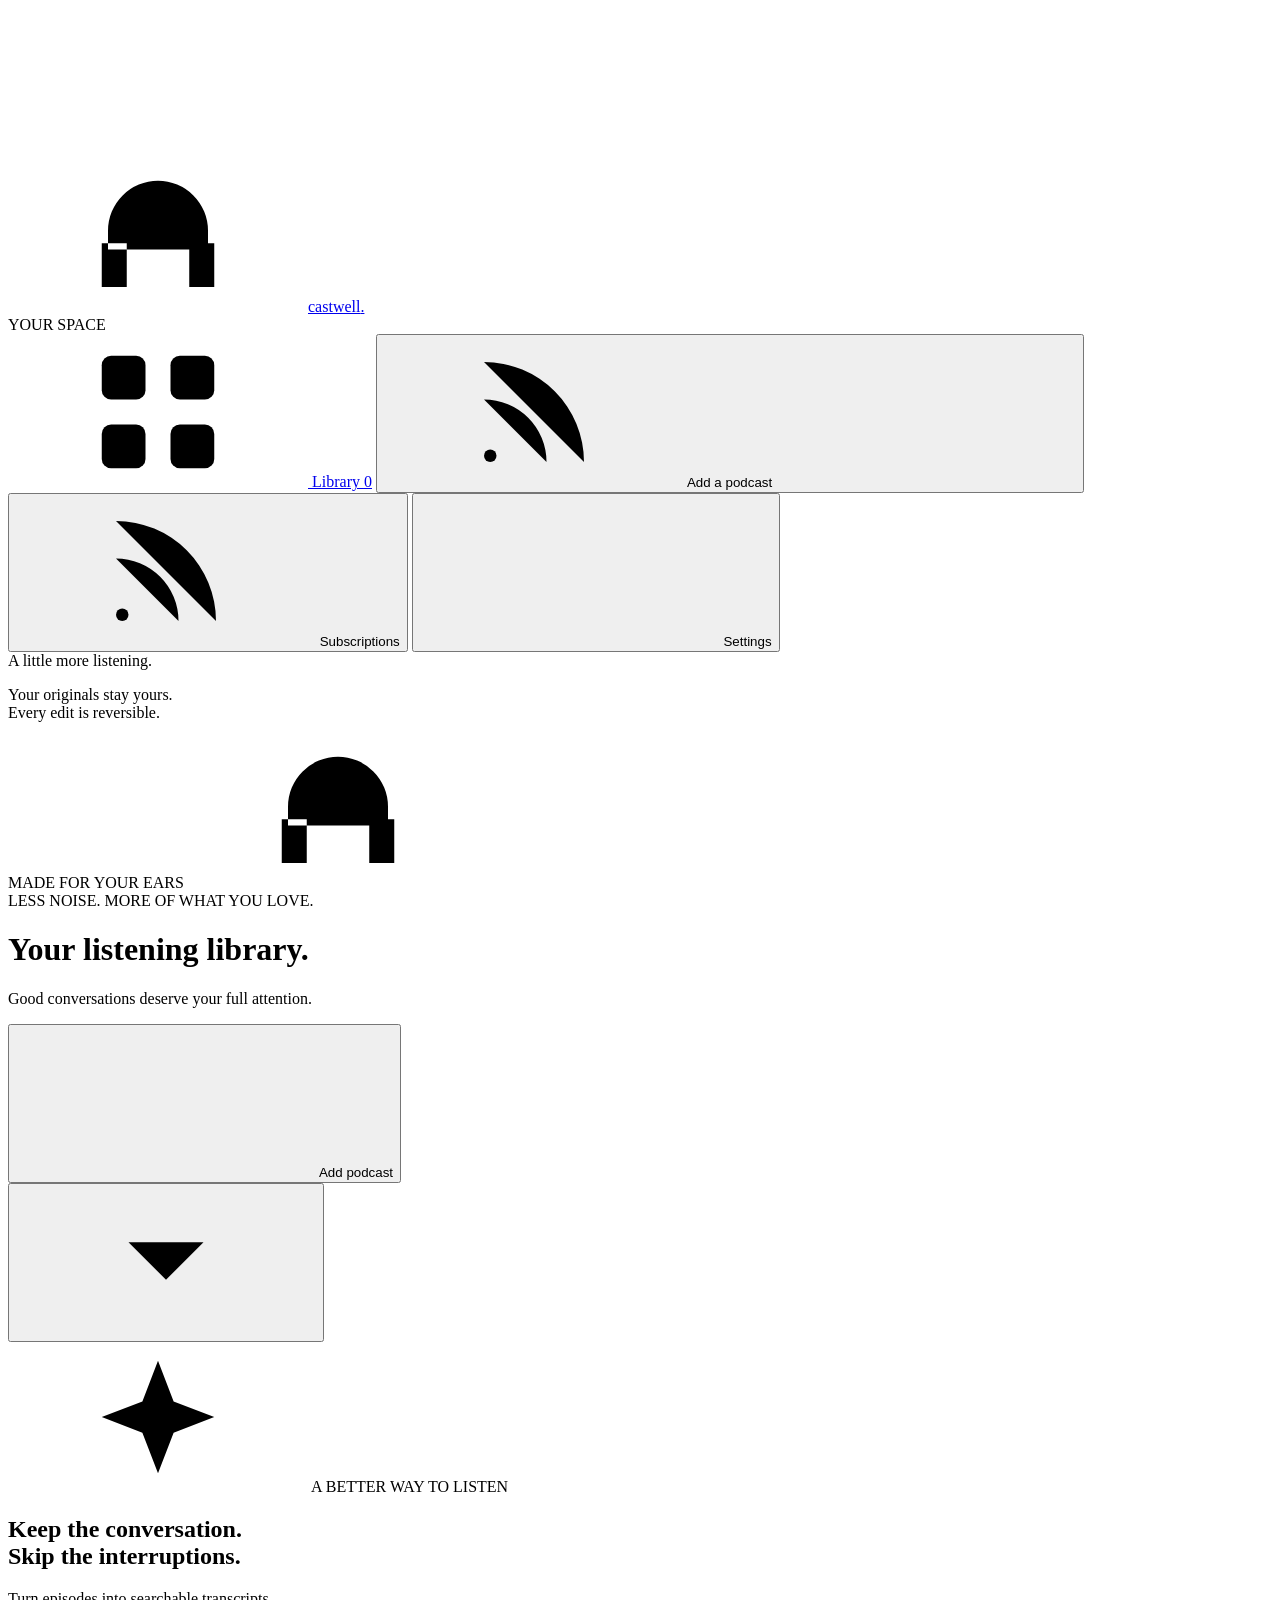
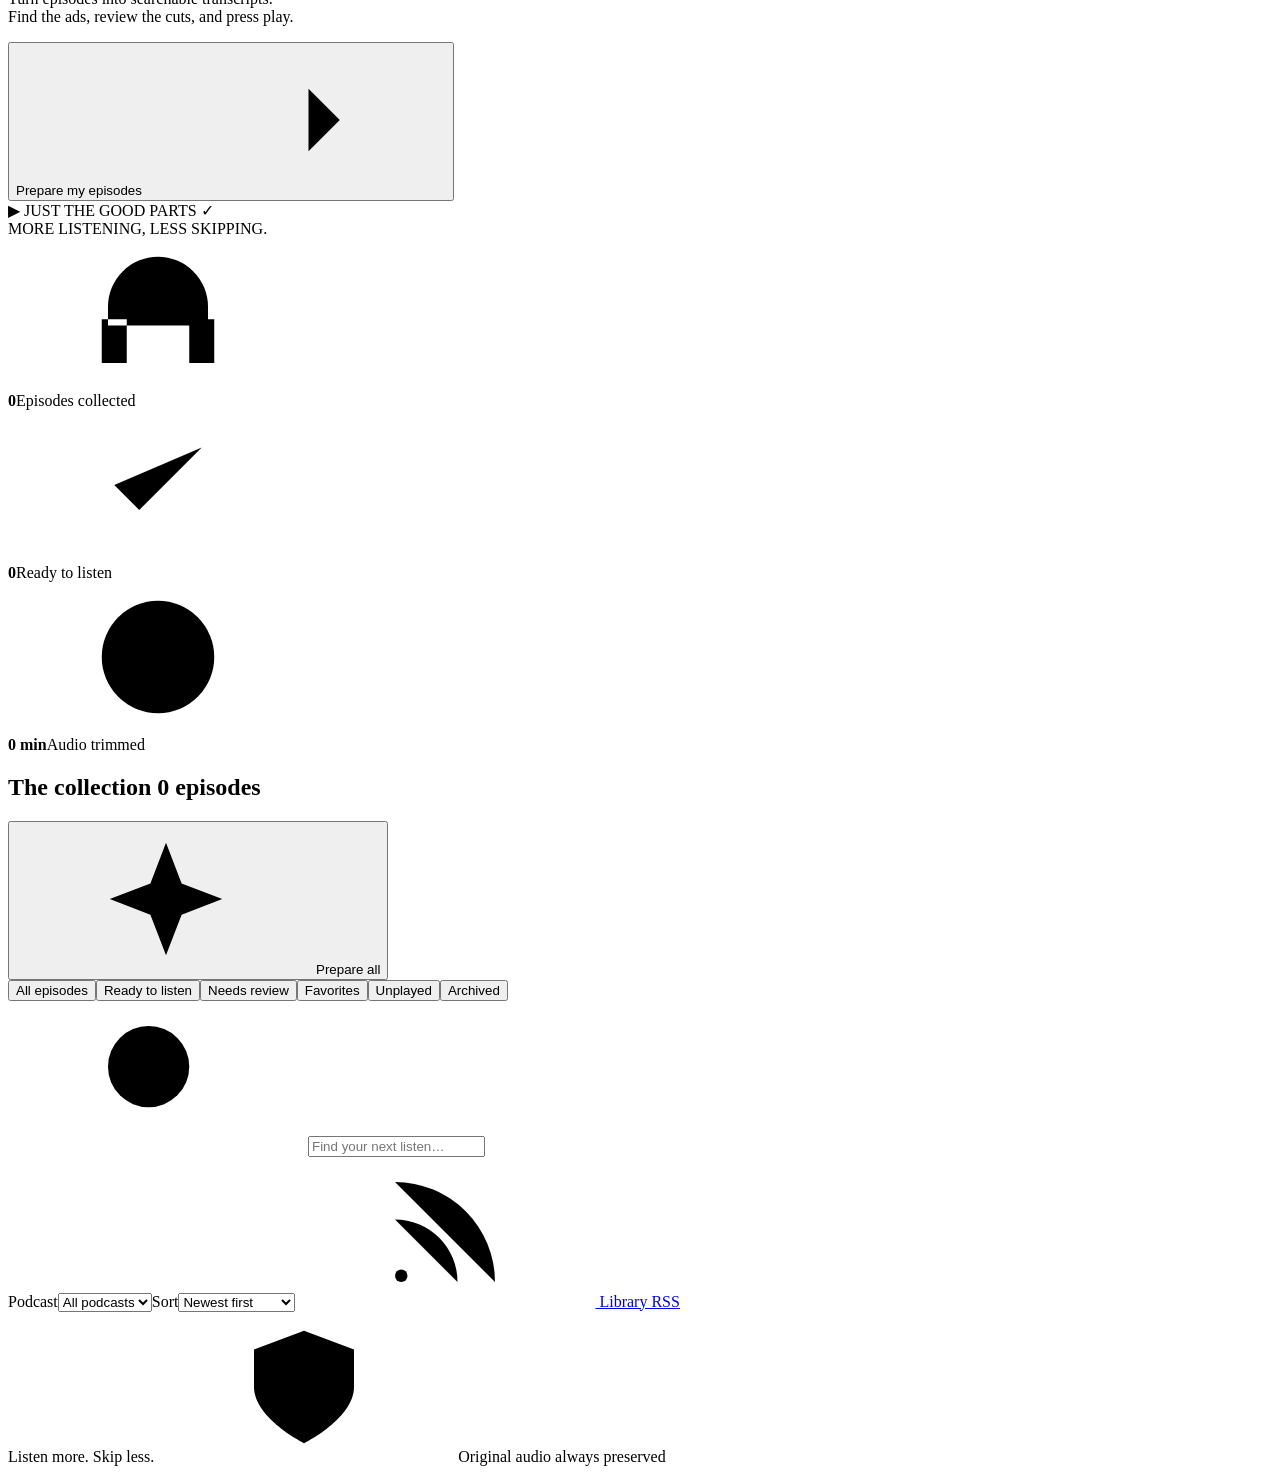
==== castwell/static/index.html @ d1eed30d "Publish Castwell with demo media and Windows waveform support" ====
<!doctype html>
<html lang="en">
<head>
  <meta charset="utf-8">
  <meta name="viewport" content="width=device-width, initial-scale=1">
  <meta name="theme-color" content="#10141d">
  <meta name="description" content="Your podcast library, with searchable transcripts and tools to find and remove advertisements.">
  <title>Castwell · Your listening library</title>
  <link rel="icon" href="data:image/svg+xml,%3Csvg xmlns='http://www.w3.org/2000/svg' viewBox='0 0 64 64'%3E%3Crect width='64' height='64' rx='18' fill='%23ff9c72'/%3E%3Cpath d='M19 34v-7a13 13 0 0 1 26 0v7M19 30v14m26-14v14' fill='none' stroke='%2310151e' stroke-width='7' stroke-linecap='round'/%3E%3C/svg%3E">
  <link rel="stylesheet" href="/static/style.css">
  <script src="/static/app.js" defer></script>
</head>
<body>
  <svg class="icon-defs" xmlns="http://www.w3.org/2000/svg" aria-hidden="true">
    <symbol id="i-headphones" viewBox="0 0 24 24"><path d="M4 14v-3a8 8 0 0 1 16 0v3M4 13H3v7h4v-7H4Zm16 0h1v7h-4v-7h3Z"/></symbol>
    <symbol id="i-grid" viewBox="0 0 24 24"><rect x="3" y="3" width="7" height="7" rx="1.5"/><rect x="14" y="3" width="7" height="7" rx="1.5"/><rect x="3" y="14" width="7" height="7" rx="1.5"/><rect x="14" y="14" width="7" height="7" rx="1.5"/></symbol>
    <symbol id="i-plus" viewBox="0 0 24 24"><path d="M12 5v14M5 12h14"/></symbol>
    <symbol id="i-search" viewBox="0 0 24 24"><circle cx="10.5" cy="10.5" r="6.5"/><path d="m16 16 4 4"/></symbol>
    <symbol id="i-play" viewBox="0 0 24 24"><path d="m8 4 12 8-12 8Z"/></symbol>
    <symbol id="i-spark" viewBox="0 0 24 24"><path d="m12 3 2.5 6.5L21 12l-6.5 2.5L12 21l-2.5-6.5L3 12l6.5-2.5L12 3ZM20 2v4m-2-2h4"/></symbol>
    <symbol id="i-arrow" viewBox="0 0 24 24"><path d="M5 12h14m-5-5 5 5-5 5"/></symbol>
    <symbol id="i-clock" viewBox="0 0 24 24"><circle cx="12" cy="12" r="9"/><path d="M12 7v5l3 2"/></symbol>
    <symbol id="i-check" viewBox="0 0 24 24"><path d="m5 12 4 4L19 6"/></symbol>
    <symbol id="i-text" viewBox="0 0 24 24"><path d="M5 4h14v16H5ZM8 8h8M8 12h8M8 16h5"/></symbol>
    <symbol id="i-close" viewBox="0 0 24 24"><path d="m6 6 12 12M6 18 18 6"/></symbol>
    <symbol id="i-download" viewBox="0 0 24 24"><path d="M12 3v12m-5-5 5 5 5-5M4 16v5h16v-5"/></symbol>
    <symbol id="i-trash" viewBox="0 0 24 24"><path d="M3 6h18M9 6V3h6v3M6 6l1 15h10l1-15M10 10v7m4-7v7"/></symbol>
    <symbol id="i-info" viewBox="0 0 24 24"><circle cx="12" cy="12" r="9"/><path d="M12 11v6m0-10v1"/></symbol>
    <symbol id="i-rss" viewBox="0 0 24 24"><path d="M4 4a16 16 0 0 1 16 16M4 10a10 10 0 0 1 10 10"/><circle cx="5" cy="19" r="1"/></symbol>
    <symbol id="i-heart" viewBox="0 0 24 24"><path d="M20.8 4.6a5.5 5.5 0 0 0-7.8 0L12 5.7l-1.1-1.1a5.5 5.5 0 0 0-7.8 7.8L12 21l8.8-8.6a5.5 5.5 0 0 0 0-7.8Z"/></symbol>
    <symbol id="i-settings" viewBox="0 0 24 24"><path d="M4 7h16M4 17h16M8 4v6m8 4v6"/></symbol>
    <symbol id="i-upload" viewBox="0 0 24 24"><path d="M12 16V3m-5 5 5-5 5 5M4 16v5h16v-5"/></symbol>
    <symbol id="i-pause" viewBox="0 0 24 24"><path d="M8 4v16M16 4v16"/></symbol>
    <symbol id="i-chevron" viewBox="0 0 24 24"><path d="m6 9 6 6 6-6"/></symbol>
    <symbol id="i-history" viewBox="0 0 24 24"><path d="M3 11a9 9 0 1 1 2 7M3 4v7h7M12 7v5l3 2"/></symbol>
    <symbol id="i-shield" viewBox="0 0 24 24"><path d="m12 3 8 3v6c0 5-8 9-8 9s-8-4-8-9V6l8-3Z"/><path d="m8 12 3 3 5-6"/></symbol>
  </svg>

  <aside class="sidebar" aria-label="Navigation">
    <a class="brand" href="/" aria-label="Castwell home"><span class="brand-mark"><svg class="icon"><use href="#i-headphones"/></svg></span><span>castwell<span class="brand-dot">.</span></span></a>
    <div class="sidebar-label">YOUR SPACE</div>
    <a class="nav-link active" href="#library" aria-current="page"><svg class="icon"><use href="#i-grid"/></svg> Library <span id="nav-count" class="nav-count">0</span></a>
    <button class="nav-link" id="sidebar-import"><svg class="icon"><use href="#i-rss"/></svg> Add a podcast <svg class="icon nav-plus"><use href="#i-plus"/></svg></button>
    <button class="nav-link" id="sidebar-subscriptions" aria-label="Manage subscriptions"><svg class="icon"><use href="#i-rss"/></svg> Subscriptions</button>
    <button class="nav-link" id="sidebar-settings" aria-label="Open settings"><svg class="icon"><use href="#i-settings"/></svg> Settings</button>
    <div class="sidebar-bottom">
      <div class="local-badge"><span class="status-dot"></span> A little more listening.</div>
      <p>Your originals stay yours.<br>Every edit is reversible.</p>
      <div class="sidebar-footer">MADE FOR YOUR EARS <svg class="icon"><use href="#i-headphones"/></svg></div>
    </div>
  </aside>

  <main id="library" class="main">
    <header class="page-header">
      <div><div class="eyebrow">LESS NOISE. MORE OF WHAT YOU LOVE.</div><h1>Your listening library<span>.</span></h1><p class="subtitle">Good conversations deserve your full attention.</p></div>
      <div class="header-actions"><button class="button primary" id="import-button"><svg class="icon"><use href="#i-plus"/></svg> Add podcast</button><div class="add-menu-wrap"><button class="button primary add-more" id="add-more" aria-label="More ways to add audio" aria-expanded="false" aria-controls="add-menu"><svg class="icon"><use href="#i-chevron"/></svg></button><div class="add-menu" id="add-menu" hidden><button id="upload-button"><svg class="icon"><use href="#i-upload"/></svg> Upload audio</button><button id="import-opml-button"><svg class="icon"><use href="#i-rss"/></svg> Import subscriptions</button><button id="mobile-subscriptions"><svg class="icon"><use href="#i-rss"/></svg> Manage subscriptions</button><button id="mobile-settings"><svg class="icon"><use href="#i-settings"/></svg> Settings &amp; models</button></div></div></div>
    </header>

    <section class="hero" aria-labelledby="hero-title">
      <div class="hero-copy"><span class="hero-label"><svg class="icon"><use href="#i-spark"/></svg> A BETTER WAY TO LISTEN</span><h2 id="hero-title">Keep the conversation.<br>Skip the interruptions.</h2><p>Turn episodes into searchable transcripts.<br>Find the ads, review the cuts, and press play.</p><button id="hero-process" class="button dark">Prepare my episodes <svg class="icon"><use href="#i-arrow"/></svg></button></div>
      <div class="hero-art" aria-hidden="true"><div class="orbit orbit-one"></div><div class="orbit orbit-two"></div><div class="waveform"><i></i><i></i><i></i><i></i><i></i><i></i><i></i><i></i><i></i><i></i><i></i><i></i><i></i><i></i><i></i><i></i><i></i><i></i><i></i><i></i><i></i><i></i><i></i><i></i><i></i><i></i><i></i><i></i><i></i><i></i><i></i></div><div class="art-caption"><span class="art-play">▶</span> JUST THE GOOD PARTS <span class="art-check">✓</span></div><span class="art-small">MORE LISTENING, LESS SKIPPING.</span></div>
    </section>

    <section class="stats" aria-label="Library statistics">
      <div class="stat"><span class="stat-icon"><svg class="icon"><use href="#i-headphones"/></svg></span><div><strong id="stat-episodes">0</strong><span>Episodes collected</span></div></div>
      <div class="stat"><span class="stat-icon green"><svg class="icon"><use href="#i-check"/></svg></span><div><strong id="stat-ready">0</strong><span>Ready to listen</span></div></div>
      <div class="stat"><span class="stat-icon peach"><svg class="icon"><use href="#i-clock"/></svg></span><div><strong id="stat-removed">0 min</strong><span>Audio trimmed</span></div></div>
    </section>

    <details id="queue-panel" class="queue-panel" hidden><summary><span><span class="status-spinner"></span> <strong id="queue-title">Preparing your next listen</strong></span><span id="queue-count" class="muted"></span></summary><div id="queue-jobs" class="queue-jobs"></div></details>

    <section class="collection" aria-labelledby="collection-title">
      <div class="collection-heading"><div><h2 id="collection-title">The collection <span id="collection-count">0 episodes</span></h2></div><button id="process-button" class="button subtle"><svg class="icon"><use href="#i-spark"/></svg><span id="process-label">Prepare all</span></button></div>
      <div class="collection-tools"><div class="filter-tabs" role="group" aria-label="Filter episodes"><button class="filter-tab active" data-filter="all" aria-pressed="true">All episodes</button><button class="filter-tab" data-filter="ready" aria-pressed="false">Ready to listen</button><button class="filter-tab" data-filter="review" aria-pressed="false">Needs review <span id="review-count" hidden>0</span></button><button class="filter-tab" data-filter="favorites" aria-pressed="false">Favorites</button><button class="filter-tab" data-filter="unplayed" aria-pressed="false">Unplayed</button><button class="filter-tab" data-filter="archived" aria-pressed="false">Archived</button></div><label class="search-field"><svg class="icon"><use href="#i-search"/></svg><input type="search" id="library-search" placeholder="Find your next listen…" aria-label="Search podcast library"></label></div>
      <div class="library-controls"><label class="compact-field"><span>Podcast</span><select id="podcast-filter" aria-label="Filter by podcast"><option value="">All podcasts</option></select></label><label class="compact-field"><span>Sort</span><select id="library-sort" aria-label="Sort episodes"><option value="newest">Newest first</option><option value="oldest">Oldest first</option><option value="title">Episode title</option><option value="duration">Shortest first</option><option value="recent">Recently played</option></select></label><a class="text-button library-rss" href="/api/export/feed" download title="Download your prepared library as an RSS feed"><svg class="icon"><use href="#i-rss"/></svg> Library RSS</a></div>
      <div class="selection-bar" id="selection-bar" hidden><span id="selection-count"></span><div><button class="text-button" id="download-selection">Download audio only</button><button class="text-button" id="clear-selection">Clear selection</button></div></div>
      <div id="library-error" class="notice error-notice" role="alert" hidden></div>
      <div id="episodes" class="episode-grid" aria-live="polite" aria-busy="true"></div>
      <div id="empty-state" class="empty-state" hidden><div class="empty-icon"><svg class="icon"><use href="#i-headphones"/></svg></div><h3>Your next great listen starts here.</h3><p>Add a podcast’s RSS feed to build your collection.<br>We’ll take care of the transcripts and help find the interruptions.</p><button id="empty-import" class="button primary"><svg class="icon"><use href="#i-plus"/></svg> Add your first podcast</button><span class="empty-note">Have an RSS link? That’s all you need.</span></div>
      <div id="no-results" class="empty-state compact" hidden><svg class="icon"><use href="#i-search"/></svg><h3>No episodes found</h3><p>Try another search or choose a different filter.</p></div>
    </section>
    <footer class="page-footer"><span>Listen more. Skip less.</span><span><svg class="icon"><use href="#i-shield"/></svg> Original audio always preserved</span></footer>
  </main>

  <dialog id="import-dialog" class="import-dialog" aria-labelledby="import-title">
    <form id="import-form"><div class="dialog-heading"><span class="dialog-icon"><svg class="icon"><use href="#i-rss"/></svg></span><button class="icon-button" type="button" id="close-import" aria-label="Close add podcast"><svg class="icon"><use href="#i-close"/></svg></button></div><h2 id="import-title">A new addition to your rotation.</h2><p>Paste a podcast’s RSS feed URL. Episodes will appear in your library, ready to prepare.</p><label class="field-label" for="feed-url">Podcast RSS feed</label><input type="url" id="feed-url" name="url" placeholder="https://example.com/podcast/feed.xml" required autocomplete="off"><div class="notice error-notice" id="import-error" role="alert" hidden></div><button type="submit" class="button primary full-width" id="import-submit">Add to my library <svg class="icon"><use href="#i-arrow"/></svg></button><small>Audio is downloaded when you prepare an episode.</small></form>
  </dialog>

  <dialog id="episode-dialog" class="episode-dialog" aria-labelledby="detail-title">
    <div class="detail-topline"><span class="eyebrow">IN YOUR LIBRARY</span><button id="close-detail" class="icon-button" aria-label="Close episode"><svg class="icon"><use href="#i-close"/></svg></button></div>
    <div class="detail-intro"><div id="detail-cover" class="detail-cover"></div><div class="detail-heading"><div id="detail-podcast" class="eyebrow"></div><h2 id="detail-title">Episode</h2><div id="detail-meta" class="detail-meta"></div><div id="detail-status"></div></div></div>
    <div class="episode-state-actions"><button id="detail-favorite" class="text-button" aria-pressed="false"><svg class="icon"><use href="#i-heart"/></svg> Favorite</button><button id="detail-played" class="text-button" aria-pressed="false"><svg class="icon"><use href="#i-check"/></svg> Mark played</button><button id="detail-archive" class="text-button" aria-pressed="false">Archive</button><a id="download-decisions" class="text-button" download>Export decisions</a></div>
    <p id="detail-description" class="detail-description"></p>
    <div id="detail-error" class="notice error-notice" role="alert" hidden></div>
    <div id="detail-progress" class="notice progress-notice" hidden></div>
    <section class="player-section" aria-label="Episode player"><div class="player-heading"><div class="audio-tabs" role="group" aria-label="Audio version"><button id="play-original" class="active" aria-pressed="true">Original</button><button id="play-cleaned" aria-pressed="false">Cleaned audio <svg class="icon"><use href="#i-spark"/></svg></button></div><a id="download-cleaned" class="text-button" download hidden><svg class="icon"><use href="#i-download"/></svg> Download</a></div><audio id="audio-player" controls preload="metadata"></audio><div id="playback-tools" class="playback-tools" title="Keyboard: Space to play or pause; left and right arrows to skip 15 seconds" hidden><div><button class="text-button" id="skip-back" aria-label="Back 15 seconds">↶ 15s</button><button class="text-button" id="skip-forward" aria-label="Forward 15 seconds">15s ↷</button></div><label class="compact-field"><span>Speed</span><select id="playback-speed" aria-label="Playback speed"><option value="0.75">0.75×</option><option value="1">1×</option><option value="1.25">1.25×</option><option value="1.5">1.5×</option><option value="1.75">1.75×</option><option value="2">2×</option><option value="2.5">2.5×</option></select></label></div><div id="waveform-section" class="waveform-section" hidden><canvas id="audio-waveform" height="90" tabindex="0" role="slider" aria-label="Seek in original episode timeline" aria-valuemin="0" aria-valuemax="0" aria-valuenow="0"></canvas><div class="waveform-labels"><span id="waveform-position">0:00</span><span><i class="legend-cut"></i> Selected cut <i class="legend-suggestion"></i> Suggested</span><span id="waveform-duration">0:00</span></div><p id="waveform-notice" class="format-help"></p></div><p id="player-empty" class="muted">Prepare this episode to download audio and generate its transcript.</p></section>
    <div class="detail-actions"><button id="detail-process" class="button primary"><svg class="icon"><use href="#i-spark"/></svg> Prepare episode</button><button id="detail-download" class="button subtle"><svg class="icon"><use href="#i-download"/></svg> Audio only</button><button id="detail-cancel" class="button subtle" hidden>Cancel</button><span id="detail-preparation-note">Transcribe · Find ads · Create cleaned audio</span></div>
    <p id="processing-method" class="format-help"></p>
    <button id="detail-redetect" class="text-button redetect-button" hidden><svg class="icon"><use href="#i-spark"/></svg> Find ads again</button>
    <div class="detail-tabs" role="tablist" aria-label="Episode tools"><button id="tab-transcript" class="active" role="tab" aria-selected="true" aria-controls="panel-transcript">Transcript</button><button id="tab-cuts" role="tab" aria-selected="false" aria-controls="panel-cuts">Ad review <span id="detail-cut-count">0</span></button></div>
    <section id="panel-transcript" role="tabpanel" aria-labelledby="tab-transcript"><div class="transcript-tools"><label class="search-field"><svg class="icon"><use href="#i-search"/></svg><input type="search" id="transcript-search" placeholder="Search this conversation…" aria-label="Search transcript"></label><div class="transcript-downloads" id="transcript-downloads"><a id="download-txt" class="text-button" download>TXT</a><a id="download-srt" class="text-button" download>SRT</a><a id="download-vtt" class="text-button" download>VTT</a><a id="download-json" class="text-button" download>JSON</a></div></div><div class="transcript-version"><label class="compact-field"><span>Transcript</span><select id="transcript-version" aria-label="Transcript version"><option value="original">Original timeline</option><option value="cleaned">Cleaned timeline</option></select></label><span class="format-help">Click a timestamp to listen.</span></div><div id="transcript-lines" class="transcript-lines"></div><div id="transcript-empty" class="panel-empty"><svg class="icon"><use href="#i-text"/></svg><h3>A conversation you can search.</h3><p>Prepare this episode to generate a timestamped transcript, or import one you already have.</p></div><label class="text-button import-transcript-label"><svg class="icon"><use href="#i-plus"/></svg> Import timestamped transcript<input type="file" id="transcript-file" accept="application/json,.json" class="sr-only"></label><p class="format-help">JSON with a <code>segments</code> array of <code>{start, end, text}</code>; times in seconds.</p></section>
    <section id="panel-cuts" role="tabpanel" aria-labelledby="tab-cuts" hidden><div class="review-explainer"><svg class="icon"><use href="#i-info"/></svg><p>High-confidence ads are selected automatically. Check the boundaries and any uncertain suggestions. Only selected cuts are removed; your original stays available.</p></div><div class="cut-toolbar"><div><button class="button subtle" id="mark-cut-start">Mark start</button><button class="button subtle" id="mark-cut-end" disabled>Mark end</button><span id="mark-cut-label" class="format-help">Mark an ad while listening.</span></div><button id="cut-history-button" class="text-button"><svg class="icon"><use href="#i-history"/></svg> History</button></div><div id="cut-history" class="cut-history" hidden></div><div id="cut-list" class="cut-list"></div><div id="cuts-empty" class="panel-empty"><svg class="icon"><use href="#i-check"/></svg><h3>No ad segments to review.</h3><p>Prepare this episode to look for ads, or add a cut yourself.</p></div><button id="add-cut" class="button subtle"><svg class="icon"><use href="#i-plus"/></svg> Add a cut</button><div class="cut-footer"><span id="cut-summary" class="muted">No cuts selected</span><div><button id="save-cuts" class="button subtle">Save cuts</button><button id="render-cuts" class="button primary"><svg class="icon"><use href="#i-spark"/></svg> Export cleaned audio</button></div></div></section>
  </dialog>
  <dialog id="subscriptions-dialog" class="manager-dialog" aria-labelledby="subscriptions-title"><div class="dialog-heading"><div><div class="eyebrow">YOUR ROTATION</div><h2 id="subscriptions-title">Podcast subscriptions</h2></div><button class="icon-button" data-close="subscriptions-dialog" aria-label="Close subscriptions"><svg class="icon"><use href="#i-close"/></svg></button></div><p class="dialog-intro">Refresh to collect new episodes. Your downloaded episodes stay in your library when you unsubscribe. Keep OPML exports private: subscription links can contain access tokens.</p><div class="manager-toolbar"><button class="button primary" id="subscriptions-add"><svg class="icon"><use href="#i-plus"/></svg> Add podcast</button><button class="button subtle" id="refresh-all-feeds">Refresh all</button><a href="/api/feeds/export" download class="text-button">Export OPML</a></div><div id="subscriptions-error" class="notice error-notice" role="alert" hidden></div><div id="subscription-list" class="subscription-list"></div></dialog>

  <dialog id="upload-dialog" class="import-dialog" aria-labelledby="upload-title"><form id="upload-form"><div class="dialog-heading"><span class="dialog-icon"><svg class="icon"><use href="#i-upload"/></svg></span><button class="icon-button" type="button" data-close="upload-dialog" aria-label="Close audio upload"><svg class="icon"><use href="#i-close"/></svg></button></div><h2 id="upload-title">Bring your own audio.</h2><p>Add a recording to your library. Generate a transcript, review the ad suggestions, and create your own listening copy.</p><label class="upload-target" for="audio-upload"><svg class="icon"><use href="#i-upload"/></svg><span>Choose an audio file</span><small>MP3, M4A, WAV, OGG, FLAC and more</small><input type="file" id="audio-upload" name="file" accept="audio/*,.mp3,.m4a,.wav,.ogg,.flac,.opus,.aac,.mp4" required></label><div id="upload-error" class="notice error-notice" role="alert" hidden></div><button class="button primary full-width" type="submit" id="upload-submit">Add to library</button></form></dialog>

  <dialog id="opml-dialog" class="import-dialog" aria-labelledby="opml-title"><form id="opml-form"><div class="dialog-heading"><span class="dialog-icon"><svg class="icon"><use href="#i-rss"/></svg></span><button class="icon-button" type="button" data-close="opml-dialog" aria-label="Close subscription import"><svg class="icon"><use href="#i-close"/></svg></button></div><h2 id="opml-title">Your whole rotation, together.</h2><p>Import an OPML subscription file from your podcast app. Up to 100 feeds can be added at a time.</p><label class="field-label" for="opml-file">OPML file</label><input type="file" id="opml-file" accept=".opml,.xml,text/xml,application/xml" required><div id="opml-error" class="notice error-notice" role="alert" hidden></div><div id="opml-result" class="notice" role="status" hidden></div><button class="button primary full-width" type="submit" id="opml-submit">Import subscriptions</button></form></dialog>

  <dialog id="settings-dialog" class="manager-dialog settings-dialog" aria-labelledby="settings-title"><form id="settings-form"><div class="dialog-heading"><div><div class="eyebrow">MAKE IT YOURS</div><h2 id="settings-title">Listening settings</h2></div><button class="icon-button" type="button" data-close="settings-dialog" aria-label="Close settings"><svg class="icon"><use href="#i-close"/></svg></button></div><p class="dialog-intro">Choose how your episodes are transcribed and reviewed. Changes apply to new processing jobs.</p><div id="settings-error" class="notice error-notice" role="alert" hidden></div><fieldset class="settings-group"><legend>Transcription</legend><div class="settings-grid"><label class="field-label">Whisper model<select id="setting-model"><option value="tiny">Tiny · fastest</option><option value="base">Base · light &amp; quick</option><option value="small">Small · balanced</option><option value="medium">Medium · more accurate</option><option value="large-v3">Large v3 · highest accuracy</option><option value="large-v3-turbo">Large v3 turbo · fast &amp; accurate</option><option value="distil-large-v3">Distil large v3</option></select></label><label class="field-label">Language<input id="setting-language" type="text" placeholder="Auto-detect" maxlength="20" autocomplete="off"><small>Leave blank to detect, or enter a code like en.</small></label></div><div class="settings-inline"><button type="button" id="prepare-model" class="button subtle"><svg class="icon"><use href="#i-download"/></svg> Download model</button><span id="model-status" class="format-help" role="status">Prepare the selected model for local transcription.</span></div></fieldset><fieldset class="settings-group"><legend>Advertisement detection</legend><label class="field-label">Detection method<select id="setting-detector"><option value="auto">Automatic · AI when configured</option><option value="ai">Contextual AI · ads with or without bumpers</option><option value="heuristic">Local rules · familiar ad cues</option></select></label><div class="settings-grid"><label class="field-label">Automatic approval threshold<input id="setting-threshold" type="number" min="0.5" max="1" step="0.01" required><small>Only suggestions at or above this confidence are selected.</small></label><label class="check-field"><input id="setting-review-only" type="checkbox"><span>Review every suggestion<small>Choose which cuts to remove before exporting audio.</small></span></label></div><p class="format-help">Detection can miss ads or flag conversation. Review the transcript and cut boundaries for the best result.</p></fieldset><details class="settings-advanced"><summary>Contextual AI connection <span id="ai-configured-indicator"></span></summary><div class="settings-grid"><label class="field-label">API base URL<input id="setting-ai-base" type="url" placeholder="http://localhost:8081/v1" autocomplete="off"></label><label class="field-label">Model name<input id="setting-ai-model" type="text" placeholder="Your classifier model" autocomplete="off"></label></div><p id="ai-key-status" class="format-help"></p><button type="button" id="test-classifier" class="button subtle">Test AI connection</button><p id="classifier-result" class="format-help" role="status"></p></details><div class="settings-footer"><span id="settings-overrides" class="format-help"></span><button id="save-settings" class="button primary" type="submit">Save settings</button></div></form><section class="diagnostics-section" aria-labelledby="diagnostics-title"><div class="collection-heading"><h3 id="diagnostics-title">Environment check</h3><button type="button" id="refresh-diagnostics" class="text-button">Check again</button></div><div id="diagnostics-list"></div></section></dialog>

  <div id="mini-player" class="mini-player" hidden><button id="mini-open" class="mini-episode"><span id="mini-title"></span><span id="mini-meta"></span></button><button id="mini-back" class="text-button" aria-label="Back 15 seconds">↶ 15s</button><button id="mini-toggle" class="icon-button" aria-label="Pause"><svg class="icon"><use href="#i-pause"/></svg></button><button id="mini-dismiss" class="icon-button" aria-label="Stop and close player"><svg class="icon"><use href="#i-close"/></svg></button></div>
  <div id="toasts" class="toasts" aria-live="polite" aria-atomic="false"></div>
</body>
</html>
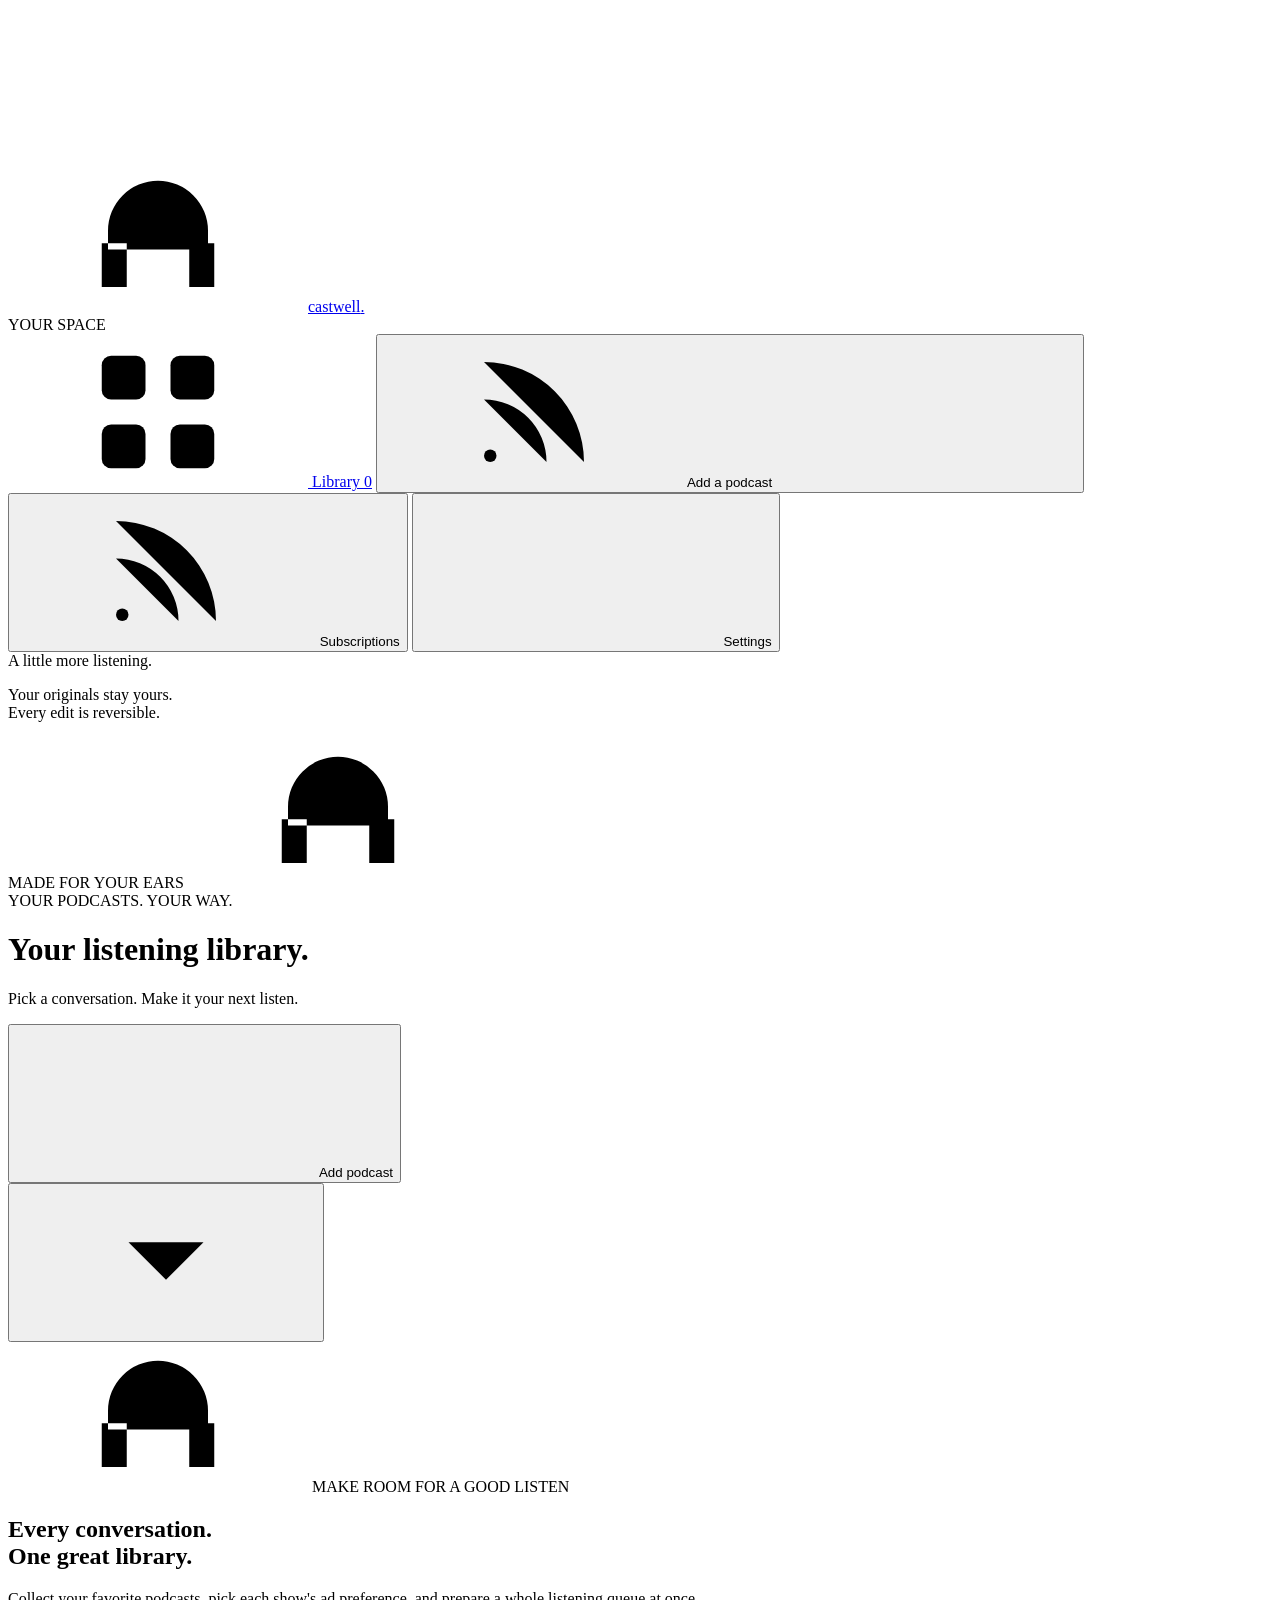
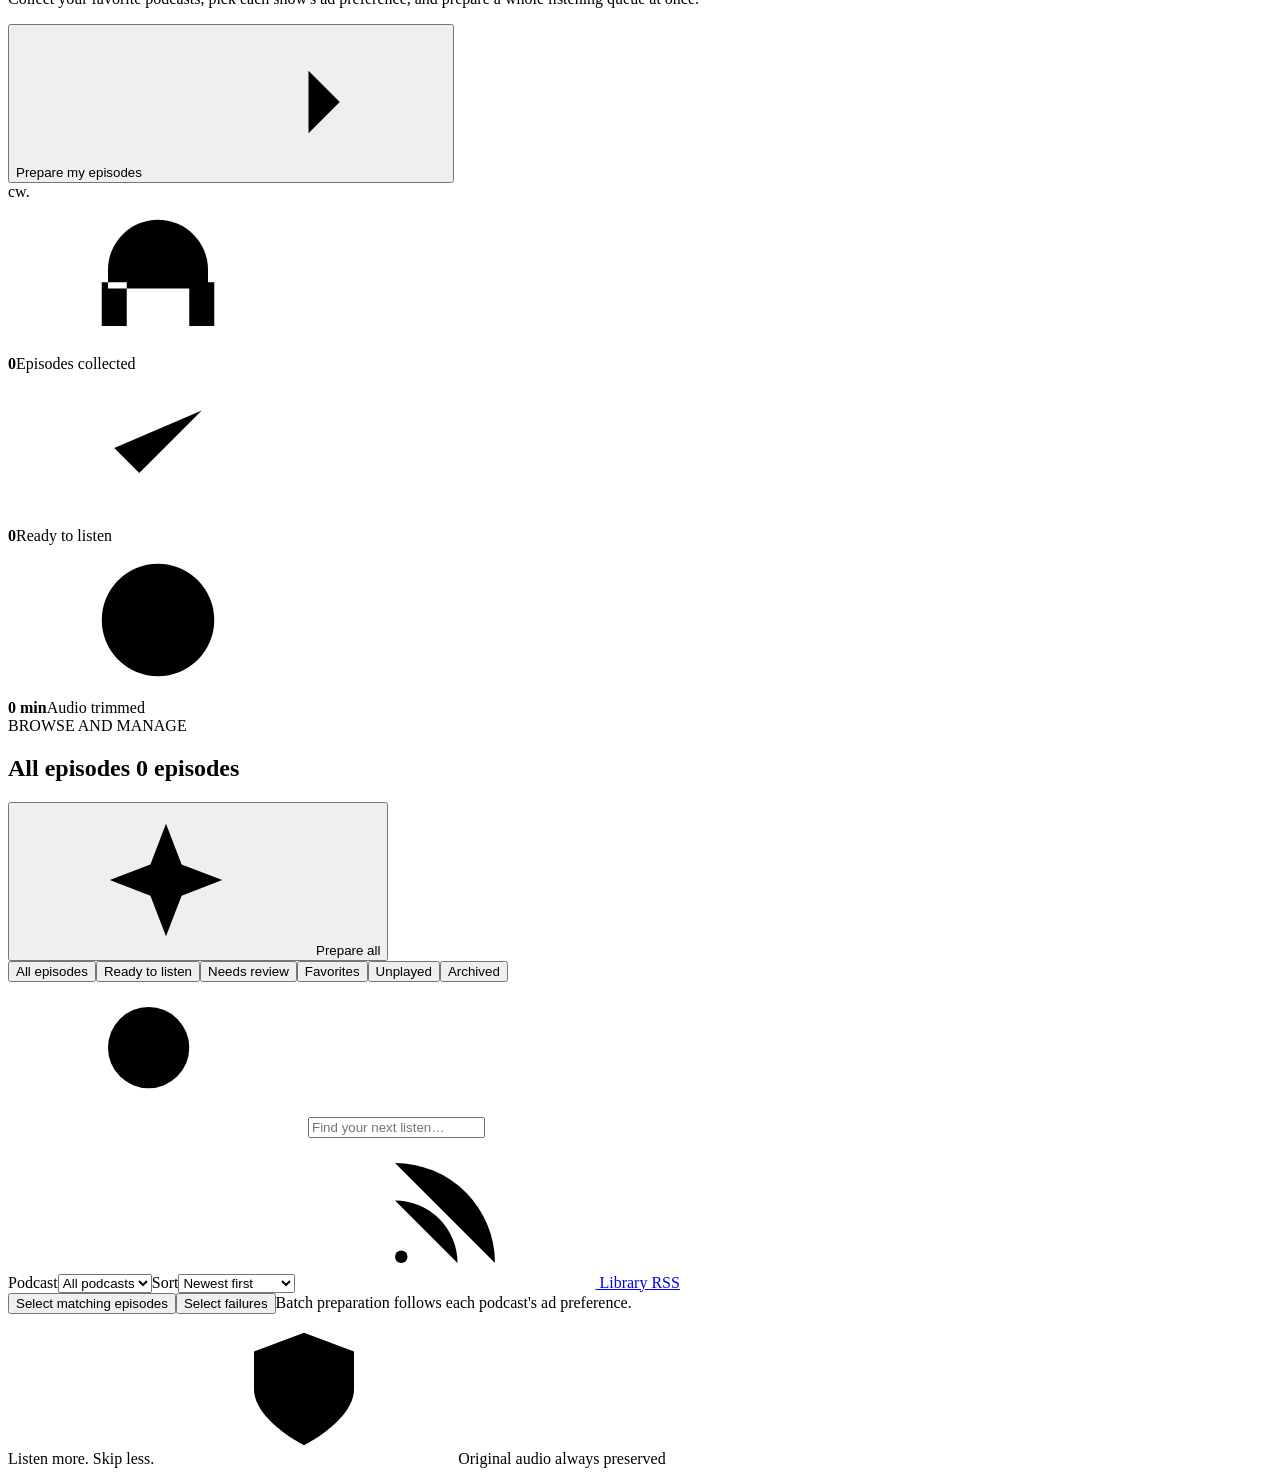
==== commit a349019a: "Build podcast suite with per-show ad choices and batch workflows" ====
--- a/castwell/static/index.html
+++ b/castwell/static/index.html
@@ -4,7 +4,7 @@
   <meta charset="utf-8">
   <meta name="viewport" content="width=device-width, initial-scale=1">
   <meta name="theme-color" content="#10141d">
-  <meta name="description" content="Your podcast library, with searchable transcripts and tools to find and remove advertisements.">
+  <meta name="description" content="Your complete podcast library. Discover your next listen, prepare episodes in batches, and choose how each podcast handles ads.">
   <title>Castwell · Your listening library</title>
   <link rel="icon" href="data:image/svg+xml,%3Csvg xmlns='http://www.w3.org/2000/svg' viewBox='0 0 64 64'%3E%3Crect width='64' height='64' rx='18' fill='%23ff9c72'/%3E%3Cpath d='M19 34v-7a13 13 0 0 1 26 0v7M19 30v14m26-14v14' fill='none' stroke='%2310151e' stroke-width='7' stroke-linecap='round'/%3E%3C/svg%3E">
   <link rel="stylesheet" href="/static/style.css">
@@ -52,13 +52,13 @@
 
   <main id="library" class="main">
     <header class="page-header">
-      <div><div class="eyebrow">LESS NOISE. MORE OF WHAT YOU LOVE.</div><h1>Your listening library<span>.</span></h1><p class="subtitle">Good conversations deserve your full attention.</p></div>
+      <div><div class="eyebrow">YOUR PODCASTS. YOUR WAY.</div><h1>Your listening library<span>.</span></h1><p class="subtitle">Pick a conversation. Make it your next listen.</p></div>
       <div class="header-actions"><button class="button primary" id="import-button"><svg class="icon"><use href="#i-plus"/></svg> Add podcast</button><div class="add-menu-wrap"><button class="button primary add-more" id="add-more" aria-label="More ways to add audio" aria-expanded="false" aria-controls="add-menu"><svg class="icon"><use href="#i-chevron"/></svg></button><div class="add-menu" id="add-menu" hidden><button id="upload-button"><svg class="icon"><use href="#i-upload"/></svg> Upload audio</button><button id="import-opml-button"><svg class="icon"><use href="#i-rss"/></svg> Import subscriptions</button><button id="mobile-subscriptions"><svg class="icon"><use href="#i-rss"/></svg> Manage subscriptions</button><button id="mobile-settings"><svg class="icon"><use href="#i-settings"/></svg> Settings &amp; models</button></div></div></div>
     </header>
 
     <section class="hero" aria-labelledby="hero-title">
-      <div class="hero-copy"><span class="hero-label"><svg class="icon"><use href="#i-spark"/></svg> A BETTER WAY TO LISTEN</span><h2 id="hero-title">Keep the conversation.<br>Skip the interruptions.</h2><p>Turn episodes into searchable transcripts.<br>Find the ads, review the cuts, and press play.</p><button id="hero-process" class="button dark">Prepare my episodes <svg class="icon"><use href="#i-arrow"/></svg></button></div>
-      <div class="hero-art" aria-hidden="true"><div class="orbit orbit-one"></div><div class="orbit orbit-two"></div><div class="waveform"><i></i><i></i><i></i><i></i><i></i><i></i><i></i><i></i><i></i><i></i><i></i><i></i><i></i><i></i><i></i><i></i><i></i><i></i><i></i><i></i><i></i><i></i><i></i><i></i><i></i><i></i><i></i><i></i><i></i><i></i><i></i></div><div class="art-caption"><span class="art-play">▶</span> JUST THE GOOD PARTS <span class="art-check">✓</span></div><span class="art-small">MORE LISTENING, LESS SKIPPING.</span></div>
+      <div class="hero-copy"><span id="hero-eyebrow" class="hero-label"><svg class="icon"><use href="#i-headphones"/></svg> MAKE ROOM FOR A GOOD LISTEN</span><h2 id="hero-title">Every conversation.<br>One great library.</h2><div id="hero-meta" class="hero-meta"></div><p id="hero-description">Collect your favorite podcasts, pick each show's ad preference, and prepare a whole listening queue at once.</p><div class="hero-actions"><button id="hero-detail" class="button primary" hidden><svg class="icon"><use href="#i-play"/></svg> Open episode</button><button id="hero-process" class="button subtle">Prepare my episodes <svg class="icon"><use href="#i-arrow"/></svg></button></div></div>
+      <div id="hero-feature-cover" class="hero-feature-cover" aria-hidden="true"><div class="hero-monogram">cw<span>.</span></div><div class="hero-fallback-waves"><i></i><i></i><i></i><i></i><i></i><i></i><i></i><i></i><i></i><i></i><i></i><i></i></div></div>
     </section>
 
     <section class="stats" aria-label="Library statistics">
@@ -67,15 +67,22 @@
       <div class="stat"><span class="stat-icon peach"><svg class="icon"><use href="#i-clock"/></svg></span><div><strong id="stat-removed">0 min</strong><span>Audio trimmed</span></div></div>
     </section>
 
-    <details id="queue-panel" class="queue-panel" hidden><summary><span><span class="status-spinner"></span> <strong id="queue-title">Preparing your next listen</strong></span><span id="queue-count" class="muted"></span></summary><div id="queue-jobs" class="queue-jobs"></div></details>
+    <details id="queue-panel" class="queue-panel" hidden><summary><span><span class="status-spinner"></span> <strong id="queue-title">Preparing your next listen</strong></span><span id="queue-count" class="muted"></span></summary><div id="queue-error" class="notice error-notice" role="alert" hidden></div><div id="queue-jobs" class="queue-jobs"></div></details>
+
+    <section id="podcasts-section" class="catalogue-section" aria-labelledby="podcasts-title" hidden><div class="rail-heading"><div><span class="eyebrow">YOUR REGULAR ROTATION</span><h2 id="podcasts-title">Podcast shows</h2></div><div class="rail-navigation"><button class="icon-button" data-rail="podcast-rail" data-direction="-1" aria-label="Previous podcast shows"><svg class="icon"><use href="#i-arrow"/></svg></button><button class="icon-button" data-rail="podcast-rail" data-direction="1" aria-label="Next podcast shows"><svg class="icon"><use href="#i-arrow"/></svg></button></div></div><div id="podcast-rail" class="podcast-rail" tabindex="0" aria-label="Browse podcast shows"></div></section>
+    <div id="library-rails" class="library-rails"></div>
 
     <section class="collection" aria-labelledby="collection-title">
-      <div class="collection-heading"><div><h2 id="collection-title">The collection <span id="collection-count">0 episodes</span></h2></div><button id="process-button" class="button subtle"><svg class="icon"><use href="#i-spark"/></svg><span id="process-label">Prepare all</span></button></div>
+      <div class="collection-heading"><div><span class="eyebrow">BROWSE AND MANAGE</span><h2 id="collection-title">All episodes <span id="collection-count">0 episodes</span></h2></div><button id="process-button" class="button subtle"><svg class="icon"><use href="#i-spark"/></svg><span id="process-label">Prepare all</span></button></div>
       <div class="collection-tools"><div class="filter-tabs" role="group" aria-label="Filter episodes"><button class="filter-tab active" data-filter="all" aria-pressed="true">All episodes</button><button class="filter-tab" data-filter="ready" aria-pressed="false">Ready to listen</button><button class="filter-tab" data-filter="review" aria-pressed="false">Needs review <span id="review-count" hidden>0</span></button><button class="filter-tab" data-filter="favorites" aria-pressed="false">Favorites</button><button class="filter-tab" data-filter="unplayed" aria-pressed="false">Unplayed</button><button class="filter-tab" data-filter="archived" aria-pressed="false">Archived</button></div><label class="search-field"><svg class="icon"><use href="#i-search"/></svg><input type="search" id="library-search" placeholder="Find your next listen…" aria-label="Search podcast library"></label></div>
       <div class="library-controls"><label class="compact-field"><span>Podcast</span><select id="podcast-filter" aria-label="Filter by podcast"><option value="">All podcasts</option></select></label><label class="compact-field"><span>Sort</span><select id="library-sort" aria-label="Sort episodes"><option value="newest">Newest first</option><option value="oldest">Oldest first</option><option value="title">Episode title</option><option value="duration">Shortest first</option><option value="recent">Recently played</option></select></label><a class="text-button library-rss" href="/api/export/feed" download title="Download your prepared library as an RSS feed"><svg class="icon"><use href="#i-rss"/></svg> Library RSS</a></div>
-      <div class="selection-bar" id="selection-bar" hidden><span id="selection-count"></span><div><button class="text-button" id="download-selection">Download audio only</button><button class="text-button" id="clear-selection">Clear selection</button></div></div>
+      <section id="podcast-panel" class="podcast-panel" aria-label="Podcast preferences" hidden><div id="podcast-panel-cover" class="podcast-panel-cover"></div><div class="podcast-panel-info"><h3 id="podcast-panel-title"></h3><p id="podcast-panel-meta"></p><p id="podcast-policy-note">Remove ads prepares suggestions for your review. Only approved cuts can be rendered.</p></div><div class="podcast-panel-actions"><label class="compact-field"><span>Ad preference</span><select id="podcast-ad-mode" aria-label="Podcast ad preference"><option value="remove">Remove ads</option><option value="keep">Keep original</option></select></label><button id="podcast-prepare" class="button primary">Prepare this podcast</button></div><div id="podcast-policy-error" class="notice error-notice" role="alert" hidden></div></section>
+      <div class="batch-selection-tools"><button class="text-button" id="select-visible">Select matching episodes</button><button class="text-button" id="select-podcast" hidden>Select this podcast</button><button class="text-button" id="select-failed">Select failures</button><span id="batch-scope-note">Batch preparation follows each podcast's ad preference.</span></div>
+      <section class="selection-bar" id="selection-bar" aria-label="Selected episode batch actions" hidden><div class="selection-heading"><strong id="selection-count"></strong><button class="text-button" id="clear-selection">Clear selection</button></div><div class="batch-actions"><button class="button primary" id="batch-prepare"><svg class="icon"><use href="#i-spark"/></svg> Prepare selected</button><button class="button subtle" id="download-selection"><svg class="icon"><use href="#i-download"/></svg> Download originals</button><button class="button subtle" id="batch-render">Render approved cuts</button><button class="button subtle" id="batch-retry">Retry failures</button><button class="button subtle" id="batch-cancel">Cancel selected</button></div><div class="batch-utilities"><div class="batch-state-controls"><label class="compact-field"><span>Update</span><select id="batch-state-field" aria-label="Batch library field"><option value="favorite">Favorites</option><option value="played">Played status</option><option value="archived">Archive status</option></select></label><select id="batch-state-value" aria-label="Batch library value"><option value="true">Add / mark</option><option value="false">Remove / unmark</option></select><button class="button subtle" id="batch-apply-state">Apply</button></div><div class="batch-export-controls"><label class="compact-field"><span>Export</span><select id="batch-export-version" aria-label="Batch audio export version"><option value="preferred">Podcast preference</option><option value="original">Original audio</option><option value="cleaned">Cleaned audio</option></select></label><button class="button subtle" id="batch-export"><svg class="icon"><use href="#i-download"/></svg> Download ZIP</button></div><div class="batch-policy-controls"><label class="compact-field"><span>Selected podcasts</span><select id="batch-ad-mode" aria-label="Ad preference for selected podcasts"><option value="remove">Remove ads</option><option value="keep">Keep original</option></select></label><button class="button subtle" id="batch-apply-policy">Save ad preference</button></div></div><details class="batch-advanced"><summary>Transcript and ad tools</summary><div><button class="button subtle" id="batch-retranscribe">Regenerate transcripts</button><button class="button subtle" id="batch-redetect">Find ads again</button><label class="batch-transcript-check"><input id="batch-export-transcripts" type="checkbox"> Include transcripts in ZIP</label></div></details><p class="batch-help">Up to 500 episodes and 10 GiB of audio and transcripts per ZIP. Rendering uses saved approvals. Changing a podcast preference applies to every episode in that show. The ZIP includes a report for audio that is not ready.</p></section>
+      <section id="batch-result-panel" class="batch-result-panel" aria-label="Last batch result" hidden><div class="selection-heading"><strong id="batch-result-summary" role="status" aria-live="polite"></strong><button id="dismiss-batch-results" class="text-button">Dismiss</button></div><details><summary>Episode results</summary><div id="batch-results"></div></details></section>
       <div id="library-error" class="notice error-notice" role="alert" hidden></div>
       <div id="episodes" class="episode-grid" aria-live="polite" aria-busy="true"></div>
+      <div id="catalogue-paging" class="catalogue-paging" hidden><span id="catalogue-page-count" role="status" aria-live="polite"></span><button id="show-more-episodes" class="button subtle" aria-controls="episodes">Show more episodes</button></div>
       <div id="empty-state" class="empty-state" hidden><div class="empty-icon"><svg class="icon"><use href="#i-headphones"/></svg></div><h3>Your next great listen starts here.</h3><p>Add a podcast’s RSS feed to build your collection.<br>We’ll take care of the transcripts and help find the interruptions.</p><button id="empty-import" class="button primary"><svg class="icon"><use href="#i-plus"/></svg> Add your first podcast</button><span class="empty-note">Have an RSS link? That’s all you need.</span></div>
       <div id="no-results" class="empty-state compact" hidden><svg class="icon"><use href="#i-search"/></svg><h3>No episodes found</h3><p>Try another search or choose a different filter.</p></div>
     </section>
@@ -90,26 +97,29 @@
     <div class="detail-topline"><span class="eyebrow">IN YOUR LIBRARY</span><button id="close-detail" class="icon-button" aria-label="Close episode"><svg class="icon"><use href="#i-close"/></svg></button></div>
     <div class="detail-intro"><div id="detail-cover" class="detail-cover"></div><div class="detail-heading"><div id="detail-podcast" class="eyebrow"></div><h2 id="detail-title">Episode</h2><div id="detail-meta" class="detail-meta"></div><div id="detail-status"></div></div></div>
     <div class="episode-state-actions"><button id="detail-favorite" class="text-button" aria-pressed="false"><svg class="icon"><use href="#i-heart"/></svg> Favorite</button><button id="detail-played" class="text-button" aria-pressed="false"><svg class="icon"><use href="#i-check"/></svg> Mark played</button><button id="detail-archive" class="text-button" aria-pressed="false">Archive</button><a id="download-decisions" class="text-button" download>Export decisions</a></div>
+    <div class="detail-podcast-policy"><label class="compact-field"><span>This podcast</span><select id="detail-ad-mode" aria-label="This podcast ad preference"><option value="remove">Remove ads</option><option value="keep">Keep original</option></select></label><span id="detail-policy-note">Review suggested cuts before removing audio.</span><button id="detail-show" class="text-button">Browse this podcast</button></div>
     <p id="detail-description" class="detail-description"></p>
     <div id="detail-error" class="notice error-notice" role="alert" hidden></div>
     <div id="detail-progress" class="notice progress-notice" hidden></div>
-    <section class="player-section" aria-label="Episode player"><div class="player-heading"><div class="audio-tabs" role="group" aria-label="Audio version"><button id="play-original" class="active" aria-pressed="true">Original</button><button id="play-cleaned" aria-pressed="false">Cleaned audio <svg class="icon"><use href="#i-spark"/></svg></button></div><a id="download-cleaned" class="text-button" download hidden><svg class="icon"><use href="#i-download"/></svg> Download</a></div><audio id="audio-player" controls preload="metadata"></audio><div id="playback-tools" class="playback-tools" title="Keyboard: Space to play or pause; left and right arrows to skip 15 seconds" hidden><div><button class="text-button" id="skip-back" aria-label="Back 15 seconds">↶ 15s</button><button class="text-button" id="skip-forward" aria-label="Forward 15 seconds">15s ↷</button></div><label class="compact-field"><span>Speed</span><select id="playback-speed" aria-label="Playback speed"><option value="0.75">0.75×</option><option value="1">1×</option><option value="1.25">1.25×</option><option value="1.5">1.5×</option><option value="1.75">1.75×</option><option value="2">2×</option><option value="2.5">2.5×</option></select></label></div><div id="waveform-section" class="waveform-section" hidden><canvas id="audio-waveform" height="90" tabindex="0" role="slider" aria-label="Seek in original episode timeline" aria-valuemin="0" aria-valuemax="0" aria-valuenow="0"></canvas><div class="waveform-labels"><span id="waveform-position">0:00</span><span><i class="legend-cut"></i> Selected cut <i class="legend-suggestion"></i> Suggested</span><span id="waveform-duration">0:00</span></div><p id="waveform-notice" class="format-help"></p></div><p id="player-empty" class="muted">Prepare this episode to download audio and generate its transcript.</p></section>
-    <div class="detail-actions"><button id="detail-process" class="button primary"><svg class="icon"><use href="#i-spark"/></svg> Prepare episode</button><button id="detail-download" class="button subtle"><svg class="icon"><use href="#i-download"/></svg> Audio only</button><button id="detail-cancel" class="button subtle" hidden>Cancel</button><span id="detail-preparation-note">Transcribe · Find ads · Create cleaned audio</span></div>
+    <section class="player-section" aria-label="Episode player"><div class="player-heading"><div class="audio-tabs" role="group" aria-label="Audio version"><button id="play-original" class="active" aria-pressed="true">Original</button><button id="play-cleaned" aria-pressed="false">Cleaned audio <svg class="icon"><use href="#i-spark"/></svg></button></div><div class="audio-download-actions"><a id="download-original" class="text-button" download hidden>Original</a><a id="download-cleaned" class="text-button" download hidden><svg class="icon"><use href="#i-download"/></svg> Cleaned</a></div></div><audio id="audio-player" controls preload="metadata"></audio><div id="playback-tools" class="playback-tools" title="Keyboard: Space to play or pause; left and right arrows to skip 15 seconds" hidden><div><button class="text-button" id="skip-back" aria-label="Back 15 seconds">↶ 15s</button><button class="text-button" id="skip-forward" aria-label="Forward 15 seconds">15s ↷</button></div><label class="compact-field"><span>Speed</span><select id="playback-speed" aria-label="Playback speed"><option value="0.75">0.75×</option><option value="1" selected>1×</option><option value="1.25">1.25×</option><option value="1.5">1.5×</option><option value="1.75">1.75×</option><option value="2">2×</option><option value="2.5">2.5×</option></select></label></div><div id="waveform-section" class="waveform-section" hidden><canvas id="audio-waveform" height="90" tabindex="0" role="slider" aria-label="Seek in original episode timeline" aria-valuemin="0" aria-valuemax="0" aria-valuenow="0"></canvas><div class="waveform-labels"><span id="waveform-position">0:00</span><span><i class="legend-cut"></i> Selected cut <i class="legend-suggestion"></i> Suggested</span><span id="waveform-duration">0:00</span></div><p id="waveform-notice" class="format-help"></p></div><p id="player-empty" class="muted">Prepare this episode to download audio and generate its transcript.</p></section>
+    <div class="detail-actions"><button id="detail-process" class="button primary"><svg class="icon"><use href="#i-spark"/></svg> Prepare episode</button><button id="detail-download" class="button subtle"><svg class="icon"><use href="#i-download"/></svg> Audio only</button><button id="detail-cancel" class="button subtle" hidden>Cancel</button><span id="detail-preparation-note">Transcribe · Find ads · Review suggested cuts</span></div>
     <p id="processing-method" class="format-help"></p>
-    <button id="detail-redetect" class="text-button redetect-button" hidden><svg class="icon"><use href="#i-spark"/></svg> Find ads again</button>
+    <div class="transcript-refresh-actions"><button id="detail-redetect" class="text-button redetect-button" hidden><svg class="icon"><use href="#i-spark"/></svg> Find ads again</button><button id="detail-retranscribe" class="text-button redetect-button" title="Replace the transcript using the current speech model and language. Saved cuts stay available." hidden><svg class="icon"><use href="#i-text"/></svg> Regenerate transcript</button></div>
+    <div id="transcript-quality-notice" class="notice transcript-quality-notice" role="status" hidden><p id="transcript-quality-message"></p><div id="transcript-gap-controls" class="transcript-gap-controls"><label class="compact-field"><span>Audio without text</span><select id="transcript-gap" aria-label="Untranscribed original audio range"></select></label><button id="listen-transcript-gap" class="button subtle">Listen to gap</button></div></div>
     <div class="detail-tabs" role="tablist" aria-label="Episode tools"><button id="tab-transcript" class="active" role="tab" aria-selected="true" aria-controls="panel-transcript">Transcript</button><button id="tab-cuts" role="tab" aria-selected="false" aria-controls="panel-cuts">Ad review <span id="detail-cut-count">0</span></button></div>
     <section id="panel-transcript" role="tabpanel" aria-labelledby="tab-transcript"><div class="transcript-tools"><label class="search-field"><svg class="icon"><use href="#i-search"/></svg><input type="search" id="transcript-search" placeholder="Search this conversation…" aria-label="Search transcript"></label><div class="transcript-downloads" id="transcript-downloads"><a id="download-txt" class="text-button" download>TXT</a><a id="download-srt" class="text-button" download>SRT</a><a id="download-vtt" class="text-button" download>VTT</a><a id="download-json" class="text-button" download>JSON</a></div></div><div class="transcript-version"><label class="compact-field"><span>Transcript</span><select id="transcript-version" aria-label="Transcript version"><option value="original">Original timeline</option><option value="cleaned">Cleaned timeline</option></select></label><span class="format-help">Click a timestamp to listen.</span></div><div id="transcript-lines" class="transcript-lines"></div><div id="transcript-empty" class="panel-empty"><svg class="icon"><use href="#i-text"/></svg><h3>A conversation you can search.</h3><p>Prepare this episode to generate a timestamped transcript, or import one you already have.</p></div><label class="text-button import-transcript-label"><svg class="icon"><use href="#i-plus"/></svg> Import timestamped transcript<input type="file" id="transcript-file" accept="application/json,.json" class="sr-only"></label><p class="format-help">JSON with a <code>segments</code> array of <code>{start, end, text}</code>; times in seconds.</p></section>
-    <section id="panel-cuts" role="tabpanel" aria-labelledby="tab-cuts" hidden><div class="review-explainer"><svg class="icon"><use href="#i-info"/></svg><p>High-confidence ads are selected automatically. Check the boundaries and any uncertain suggestions. Only selected cuts are removed; your original stays available.</p></div><div class="cut-toolbar"><div><button class="button subtle" id="mark-cut-start">Mark start</button><button class="button subtle" id="mark-cut-end" disabled>Mark end</button><span id="mark-cut-label" class="format-help">Mark an ad while listening.</span></div><button id="cut-history-button" class="text-button"><svg class="icon"><use href="#i-history"/></svg> History</button></div><div id="cut-history" class="cut-history" hidden></div><div id="cut-list" class="cut-list"></div><div id="cuts-empty" class="panel-empty"><svg class="icon"><use href="#i-check"/></svg><h3>No ad segments to review.</h3><p>Prepare this episode to look for ads, or add a cut yourself.</p></div><button id="add-cut" class="button subtle"><svg class="icon"><use href="#i-plus"/></svg> Add a cut</button><div class="cut-footer"><span id="cut-summary" class="muted">No cuts selected</span><div><button id="save-cuts" class="button subtle">Save cuts</button><button id="render-cuts" class="button primary"><svg class="icon"><use href="#i-spark"/></svg> Export cleaned audio</button></div></div></section>
+    <section id="panel-cuts" role="tabpanel" aria-labelledby="tab-cuts" hidden><div class="review-explainer"><svg class="icon"><use href="#i-info"/></svg><p>Listen around each suggested boundary before selecting a cut. Only selected cuts are removed; your original stays available.</p></div><div class="cut-toolbar"><div><button class="button subtle" id="mark-cut-start">Mark start</button><button class="button subtle" id="mark-cut-end" disabled>Mark end</button><span id="mark-cut-label" class="format-help">Mark an ad while listening.</span></div><button id="cut-history-button" class="text-button"><svg class="icon"><use href="#i-history"/></svg> History</button></div><div id="cut-history" class="cut-history" hidden></div><div id="cut-selection-controls" class="cut-selection-controls" role="group" aria-label="Suggestion selection" hidden><button id="select-all-cuts" class="text-button" type="button">Select all suggestions</button><button id="clear-cut-selection" class="text-button" type="button">Clear selection</button><span id="cut-selection-count" class="cut-selection-count" role="status">0 of 0 selected</span></div><div id="cut-list" class="cut-list"></div><div id="cuts-empty" class="panel-empty"><svg class="icon"><use href="#i-check"/></svg><h3>No ad segments to review.</h3><p>Prepare this episode to look for ads, or add a cut yourself.</p></div><button id="add-cut" class="button subtle"><svg class="icon"><use href="#i-plus"/></svg> Add a cut</button><div class="cut-footer"><span id="cut-summary" class="muted">No cuts selected</span><div><button id="save-cuts" class="button subtle">Save cuts</button><button id="render-cuts" class="button primary"><svg class="icon"><use href="#i-spark"/></svg> Export cleaned audio</button></div></div></section>
   </dialog>
-  <dialog id="subscriptions-dialog" class="manager-dialog" aria-labelledby="subscriptions-title"><div class="dialog-heading"><div><div class="eyebrow">YOUR ROTATION</div><h2 id="subscriptions-title">Podcast subscriptions</h2></div><button class="icon-button" data-close="subscriptions-dialog" aria-label="Close subscriptions"><svg class="icon"><use href="#i-close"/></svg></button></div><p class="dialog-intro">Refresh to collect new episodes. Your downloaded episodes stay in your library when you unsubscribe. Keep OPML exports private: subscription links can contain access tokens.</p><div class="manager-toolbar"><button class="button primary" id="subscriptions-add"><svg class="icon"><use href="#i-plus"/></svg> Add podcast</button><button class="button subtle" id="refresh-all-feeds">Refresh all</button><a href="/api/feeds/export" download class="text-button">Export OPML</a></div><div id="subscriptions-error" class="notice error-notice" role="alert" hidden></div><div id="subscription-list" class="subscription-list"></div></dialog>
+  <dialog id="subscriptions-dialog" class="manager-dialog" aria-labelledby="subscriptions-title"><div class="dialog-heading"><div><div class="eyebrow">YOUR ROTATION</div><h2 id="subscriptions-title">Podcast subscriptions</h2></div><button class="icon-button" data-close="subscriptions-dialog" aria-label="Close subscriptions"><svg class="icon"><use href="#i-close"/></svg></button></div><p class="dialog-intro">Refresh to collect new episodes. Your downloaded episodes stay in your library when you unsubscribe. Keep OPML exports private: subscription links can contain access tokens.</p><div class="manager-toolbar"><button class="button primary" id="subscriptions-add"><svg class="icon"><use href="#i-plus"/></svg> Add podcast</button><button class="button subtle" id="refresh-all-feeds">Refresh all</button><a href="/api/feeds/export" download class="text-button">Export OPML</a></div><div id="subscriptions-error" class="notice error-notice" role="alert" hidden></div><div id="feed-refresh-result" class="notice progress-notice" role="status" aria-live="polite" hidden></div><div id="subscription-list" class="subscription-list"></div></dialog>
 
   <dialog id="upload-dialog" class="import-dialog" aria-labelledby="upload-title"><form id="upload-form"><div class="dialog-heading"><span class="dialog-icon"><svg class="icon"><use href="#i-upload"/></svg></span><button class="icon-button" type="button" data-close="upload-dialog" aria-label="Close audio upload"><svg class="icon"><use href="#i-close"/></svg></button></div><h2 id="upload-title">Bring your own audio.</h2><p>Add a recording to your library. Generate a transcript, review the ad suggestions, and create your own listening copy.</p><label class="upload-target" for="audio-upload"><svg class="icon"><use href="#i-upload"/></svg><span>Choose an audio file</span><small>MP3, M4A, WAV, OGG, FLAC and more</small><input type="file" id="audio-upload" name="file" accept="audio/*,.mp3,.m4a,.wav,.ogg,.flac,.opus,.aac,.mp4" required></label><div id="upload-error" class="notice error-notice" role="alert" hidden></div><button class="button primary full-width" type="submit" id="upload-submit">Add to library</button></form></dialog>
 
   <dialog id="opml-dialog" class="import-dialog" aria-labelledby="opml-title"><form id="opml-form"><div class="dialog-heading"><span class="dialog-icon"><svg class="icon"><use href="#i-rss"/></svg></span><button class="icon-button" type="button" data-close="opml-dialog" aria-label="Close subscription import"><svg class="icon"><use href="#i-close"/></svg></button></div><h2 id="opml-title">Your whole rotation, together.</h2><p>Import an OPML subscription file from your podcast app. Up to 100 feeds can be added at a time.</p><label class="field-label" for="opml-file">OPML file</label><input type="file" id="opml-file" accept=".opml,.xml,text/xml,application/xml" required><div id="opml-error" class="notice error-notice" role="alert" hidden></div><div id="opml-result" class="notice" role="status" hidden></div><button class="button primary full-width" type="submit" id="opml-submit">Import subscriptions</button></form></dialog>
 
-  <dialog id="settings-dialog" class="manager-dialog settings-dialog" aria-labelledby="settings-title"><form id="settings-form"><div class="dialog-heading"><div><div class="eyebrow">MAKE IT YOURS</div><h2 id="settings-title">Listening settings</h2></div><button class="icon-button" type="button" data-close="settings-dialog" aria-label="Close settings"><svg class="icon"><use href="#i-close"/></svg></button></div><p class="dialog-intro">Choose how your episodes are transcribed and reviewed. Changes apply to new processing jobs.</p><div id="settings-error" class="notice error-notice" role="alert" hidden></div><fieldset class="settings-group"><legend>Transcription</legend><div class="settings-grid"><label class="field-label">Whisper model<select id="setting-model"><option value="tiny">Tiny · fastest</option><option value="base">Base · light &amp; quick</option><option value="small">Small · balanced</option><option value="medium">Medium · more accurate</option><option value="large-v3">Large v3 · highest accuracy</option><option value="large-v3-turbo">Large v3 turbo · fast &amp; accurate</option><option value="distil-large-v3">Distil large v3</option></select></label><label class="field-label">Language<input id="setting-language" type="text" placeholder="Auto-detect" maxlength="20" autocomplete="off"><small>Leave blank to detect, or enter a code like en.</small></label></div><div class="settings-inline"><button type="button" id="prepare-model" class="button subtle"><svg class="icon"><use href="#i-download"/></svg> Download model</button><span id="model-status" class="format-help" role="status">Prepare the selected model for local transcription.</span></div></fieldset><fieldset class="settings-group"><legend>Advertisement detection</legend><label class="field-label">Detection method<select id="setting-detector"><option value="auto">Automatic · AI when configured</option><option value="ai">Contextual AI · ads with or without bumpers</option><option value="heuristic">Local rules · familiar ad cues</option></select></label><div class="settings-grid"><label class="field-label">Automatic approval threshold<input id="setting-threshold" type="number" min="0.5" max="1" step="0.01" required><small>Only suggestions at or above this confidence are selected.</small></label><label class="check-field"><input id="setting-review-only" type="checkbox"><span>Review every suggestion<small>Choose which cuts to remove before exporting audio.</small></span></label></div><p class="format-help">Detection can miss ads or flag conversation. Review the transcript and cut boundaries for the best result.</p></fieldset><details class="settings-advanced"><summary>Contextual AI connection <span id="ai-configured-indicator"></span></summary><div class="settings-grid"><label class="field-label">API base URL<input id="setting-ai-base" type="url" placeholder="http://localhost:8081/v1" autocomplete="off"></label><label class="field-label">Model name<input id="setting-ai-model" type="text" placeholder="Your classifier model" autocomplete="off"></label></div><p id="ai-key-status" class="format-help"></p><button type="button" id="test-classifier" class="button subtle">Test AI connection</button><p id="classifier-result" class="format-help" role="status"></p></details><div class="settings-footer"><span id="settings-overrides" class="format-help"></span><button id="save-settings" class="button primary" type="submit">Save settings</button></div></form><section class="diagnostics-section" aria-labelledby="diagnostics-title"><div class="collection-heading"><h3 id="diagnostics-title">Environment check</h3><button type="button" id="refresh-diagnostics" class="text-button">Check again</button></div><div id="diagnostics-list"></div></section></dialog>
+  <dialog id="settings-dialog" class="manager-dialog settings-dialog" aria-labelledby="settings-title"><form id="settings-form"><div class="dialog-heading"><div><div class="eyebrow">MAKE IT YOURS</div><h2 id="settings-title">Listening settings</h2></div><button class="icon-button" type="button" data-close="settings-dialog" aria-label="Close settings"><svg class="icon"><use href="#i-close"/></svg></button></div><p class="dialog-intro">Choose how your episodes are transcribed and reviewed. Queued episodes keep their approval settings.</p><div id="settings-error" class="notice error-notice" role="alert" hidden></div><fieldset class="settings-group"><legend>Transcription</legend><div class="settings-grid"><label class="field-label">Whisper model<select id="setting-model"><option value="tiny">Tiny · fastest</option><option value="base">Base · light &amp; quick</option><option value="small">Small · balanced</option><option value="medium">Medium · more accurate</option><option value="large-v3">Large v3 · highest accuracy</option><option value="large-v3-turbo">Large v3 turbo · fast &amp; accurate</option><option value="distil-large-v3">Distil large v3</option></select></label><label class="field-label">Language<input id="setting-language" type="text" placeholder="Auto-detect" maxlength="20" autocomplete="off"><small>Leave blank to detect, or enter a code like en.</small></label></div><div class="settings-inline"><button type="button" id="prepare-model" class="button subtle"><svg class="icon"><use href="#i-download"/></svg> Download model</button><span id="model-status" class="format-help" role="status">Prepare the selected model for local transcription.</span></div></fieldset><fieldset class="settings-group"><legend>Advertisement detection</legend><label class="field-label">Detection method<select id="setting-detector"><option value="auto">Automatic · AI when configured</option><option value="ai">Contextual AI · ads with or without bumpers</option><option value="heuristic">Local rules · familiar ad cues</option></select></label><div class="settings-grid"><label class="field-label">Automatic approval threshold<input id="setting-threshold" type="number" min="0.5" max="1" step="0.01" required><small>Applies when review is off. Suggestions must also pass the detector's checks.</small></label><label class="check-field"><input id="setting-review-only" type="checkbox"><span>Require my approval for every cut<small>On by default. No suggestions are selected automatically; choose cuts before exporting.</small></span></label></div><p id="detection-policy-help" class="format-help">Contextual AI checks each suggestion in two passes. Disagreements and uncertain boundaries need review. Detection can still miss ads or flag conversation.</p></fieldset><details class="settings-advanced"><summary>Contextual AI connection <span id="ai-configured-indicator"></span></summary><div class="settings-grid"><label class="field-label">API base URL<input id="setting-ai-base" type="url" placeholder="http://localhost:8081/v1" autocomplete="off"></label><label class="field-label">Model name<input id="setting-ai-model" type="text" placeholder="Your classifier model" autocomplete="off"></label></div><label class="check-field"><input id="setting-ai-reasoning" type="checkbox"><span>Use local Qwen reasoning<small>For the supported llama.cpp profile. Takes longer and can still make mistakes; requires contextual two-pass detection.</small></span></label><p id="ai-key-status" class="format-help"></p><button type="button" id="test-classifier" class="button subtle">Test AI connection</button><p id="classifier-result" class="format-help" role="status"></p></details><div class="settings-footer"><span id="settings-overrides" class="format-help"></span><button id="save-settings" class="button primary" type="submit">Save settings</button></div></form><section class="diagnostics-section" aria-labelledby="diagnostics-title"><div class="collection-heading"><h3 id="diagnostics-title">Environment check</h3><button type="button" id="refresh-diagnostics" class="text-button">Check again</button></div><div id="diagnostics-list"></div></section></dialog>
 
   <div id="mini-player" class="mini-player" hidden><button id="mini-open" class="mini-episode"><span id="mini-title"></span><span id="mini-meta"></span></button><button id="mini-back" class="text-button" aria-label="Back 15 seconds">↶ 15s</button><button id="mini-toggle" class="icon-button" aria-label="Pause"><svg class="icon"><use href="#i-pause"/></svg></button><button id="mini-dismiss" class="icon-button" aria-label="Stop and close player"><svg class="icon"><use href="#i-close"/></svg></button></div>
   <div id="toasts" class="toasts" aria-live="polite" aria-atomic="false"></div>
+  <iframe id="archive-download-frame" name="castwell-export-download" title="Audio archive download" hidden></iframe>
 </body>
 </html>
